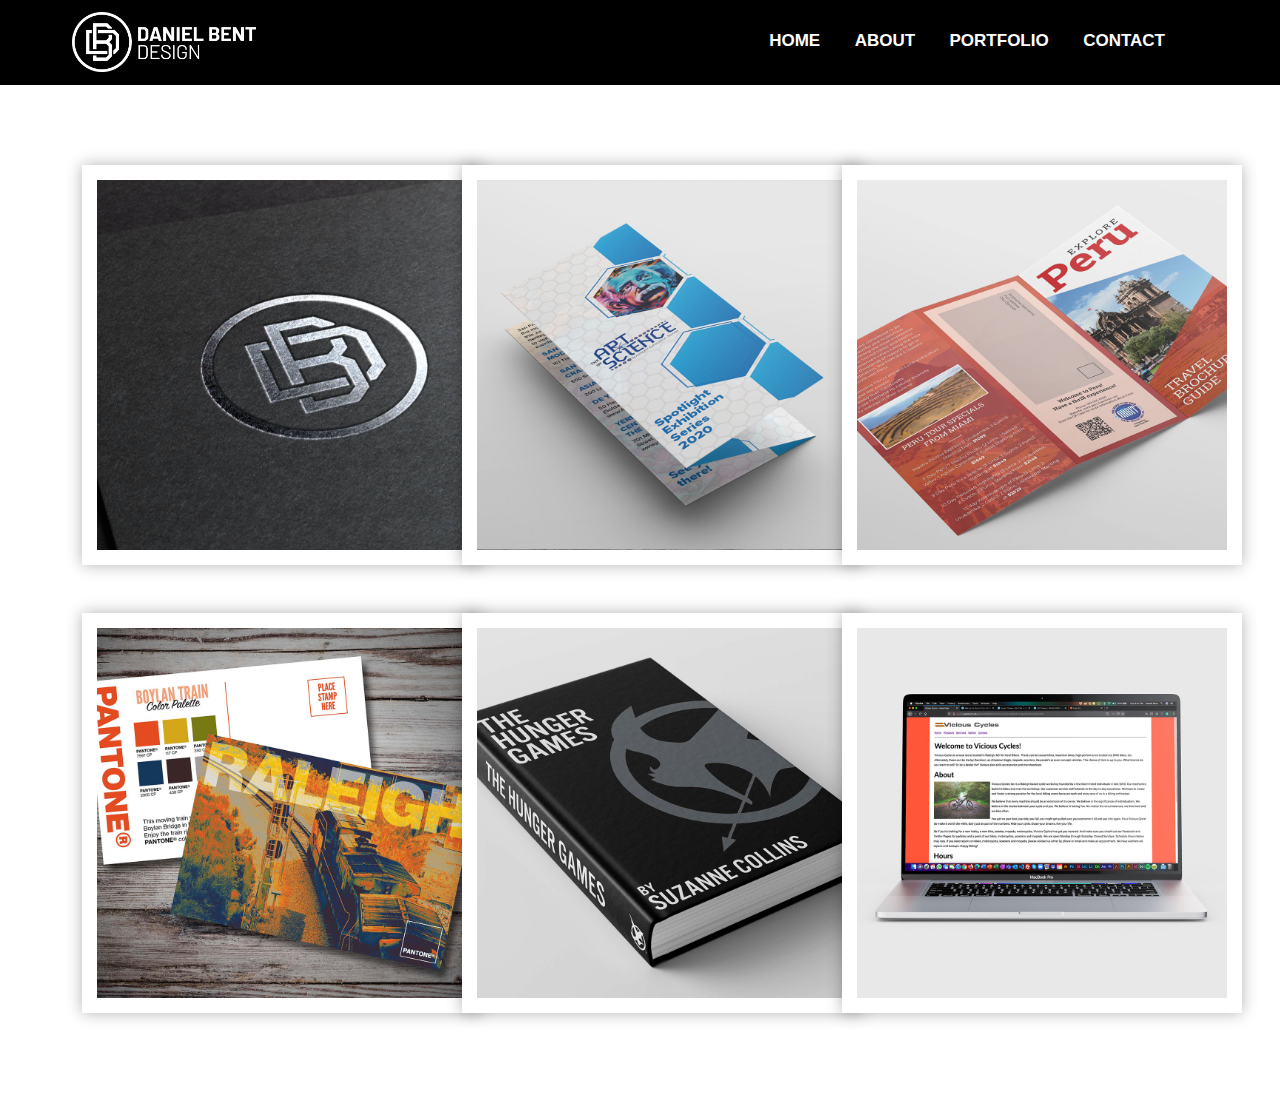
==== Daniel's Portfolio Website (Final)/Portfolio/index.html @ de92a69f "Add files via upload" ====
<!DOCTYPE html>
<html>
    <head>
        <meta charset="utf-8">
        <meta http-equiv="X-UA-Compatible" content="IE=edge">
        <title>Daniel's Portfolio - Portfolio</title>
        <meta name="description" content="">
        <meta name="viewport" content="width=device-width, initial-scale=1">
        <link rel="stylesheet" href="styles.css">
        <link rel="stylesheet" type="text/css" href="bootstrap.min.css">
    </head>

    <!-- Navigation -->

    <body class="site">
        <section class="Navigation">
            <nav>
                <a href="https://wcet3.waketech.edu/dbent/WEB210/Daniel's Portfolio Website (Final)/Home/index.html" class="logo">
                    <img src="Images/Daniel_Bent_Design_logo.png" alt="Daniel Bent Design logo">
                <ul>
                    <li><a href="https://wcet3.waketech.edu/dbent/WEB210/Daniel's Portfolio Website (Final)/Home/index.html">Home</a></li>
                    <li><a href="https://wcet3.waketech.edu/dbent/WEB210/Daniel's Portfolio Website (Final)/About/index.html">About</a></li>
                    <li><a href="https://wcet3.waketech.edu/dbent/WEB210/Daniel's Portfolio Website (Final)/Portfolio/index.html">Portfolio</a></li>
                    <li><a href="https://wcet3.waketech.edu/dbent/WEB210/Daniel's Portfolio Website (Final)/Contact/index.html">Contact</a></li>
                </ul>
            </nav>
        </section>
    
    <!-- Portfolio -->

    <section class="gallery min-vh-100">
        <div class="container-lg">
            <div class="row gy-5 row-cols-1 row-cols-sm-2 row-cols-md-3">
                <div class="col">
                    <img src="Images/Daniel_Bent_Design_logo_emboss.jpg" class="gallery-item" alt="gallery">
                </div>
                <div class="col">
                    <img src="Images/Art_and_Science_Spotlight_2020_ Brochure_Mockup.jpg" class="gallery-item" alt="gallery">
                </div>
                <div class="col">
                    <img src="Images/Peru_Brochure_Mockup.jpg" class="gallery-item" alt="gallery">
                </div>
                <div class="col">
                    <img src="Images/Raleigh_Pantone_Card_Mockup.jpg" class="gallery-item" alt="gallery">
                </div>
                <div class="col">
                    <img src="Images/the_hunger_games_book_mockup.jpg" class="gallery-item" alt="gallery">
                </div>
                <div class="col">
                    <img src="Images/Vicious_Cycles_Website.jpg" class="gallery-item" alt="gallery">
                </div>
            </div>
    </section>

    <!-- Modal -->
    <div class="modal fade" id="gallery-modal" tabindex="-1" aria-labelledby="exampleModalLabel" aria-hidden="true">
    <div class="modal-dialog modal-dialog-centered modal-lg">
    <div class="modal-content">
        <div class="modal-header">
        <!-- <h5 class="modal-title" id="staticBackdropLabel">Modal title</h5> -->
        <button type="button" class="btn-close" data-bs-dismiss="modal" aria-label="Close"></button>
        </div>

        <div class="modal-body">
            <img src="Images/Art_and_Science_Spotlight_2020_ Brochure_Mockup.jpg" class="modal-img" alt="modal img">
    </div>
    </div>
    </div>

    <!-- Footer -->
		
        <footer class="footer">
                <div class="social-links">
                    <div class="row">
                        
                        <a href="https://www.facebook.com/danielbentdesign"><img src="Images/facebook-icon.svg"></a>
                     
                        <a href="https://www.instagram.com/danielbentdesign/"><img src="Images/instagram-icon.svg"></a>

                        <a href="https://twitter.com/danbentdesign"><img src="Images/twitter-icon.svg"></a>

                        <a href="https://www.behance.net/dan_bent"><img src="Images/behance-icon.svg"></a>
                        
                        </div>

                </div>
        </footer>

        <script src="bootstrap.bundle.min.js"></script>
        <script src="main.js"></script>

    </body>
</html>
---- Daniel's Portfolio Website (Final)/Portfolio/styles.css ----
* {
    padding: 0;
    margin: 0;
    text-decoration: none;
    list-style: none;
    box-sizing: border-box;
    font-family: 'Barlow', sans-serif;
}

body nav {

    font-style: normal;
    font-weight: 700;
}

/* Navigation Bar */

nav {
    background-color: black;
    height: 85px;
    width: 100%;
}

nav ul li {
    display: inline-block;
    line-height: 330%;
    margin: 15px;
}

nav ul li a {
    color: white;
    font-size: 17px;
    text-transform: uppercase;
    text-decoration: none;
}

nav ul {
    float: right;
    margin-right: 100px;
}

.logo img {
	height: 60px;
	padding: 0px 60px;
	margin: 12px;
}

/* Portfolio */

img {
    max-width: 400px;
}

.gallery {
    background-color: white;
    padding: 80px 0;
}

.gallery img {
    background-color: white;
    padding: 15px;
    width: 400px;
    box-shadow: 0 0 15px rgba(0, 0, 0, 0.3);
    cursor: pointer;
}

#gallery-modal .modal-img {
    width: 400px;
}

/* Footer */

.footer {
    background-color: black;
    margin: 0;
    padding: 0px;
    text-align: center;
}

.column {
    float: left;
    width: 100px;
    padding: 5px;
}

.row::after {
    content: "";
    clear: both;
    display: table;
}

.social-links img {
    width: 150px;
    padding: 50px;
}

.social-links {
	margin: auto;
}
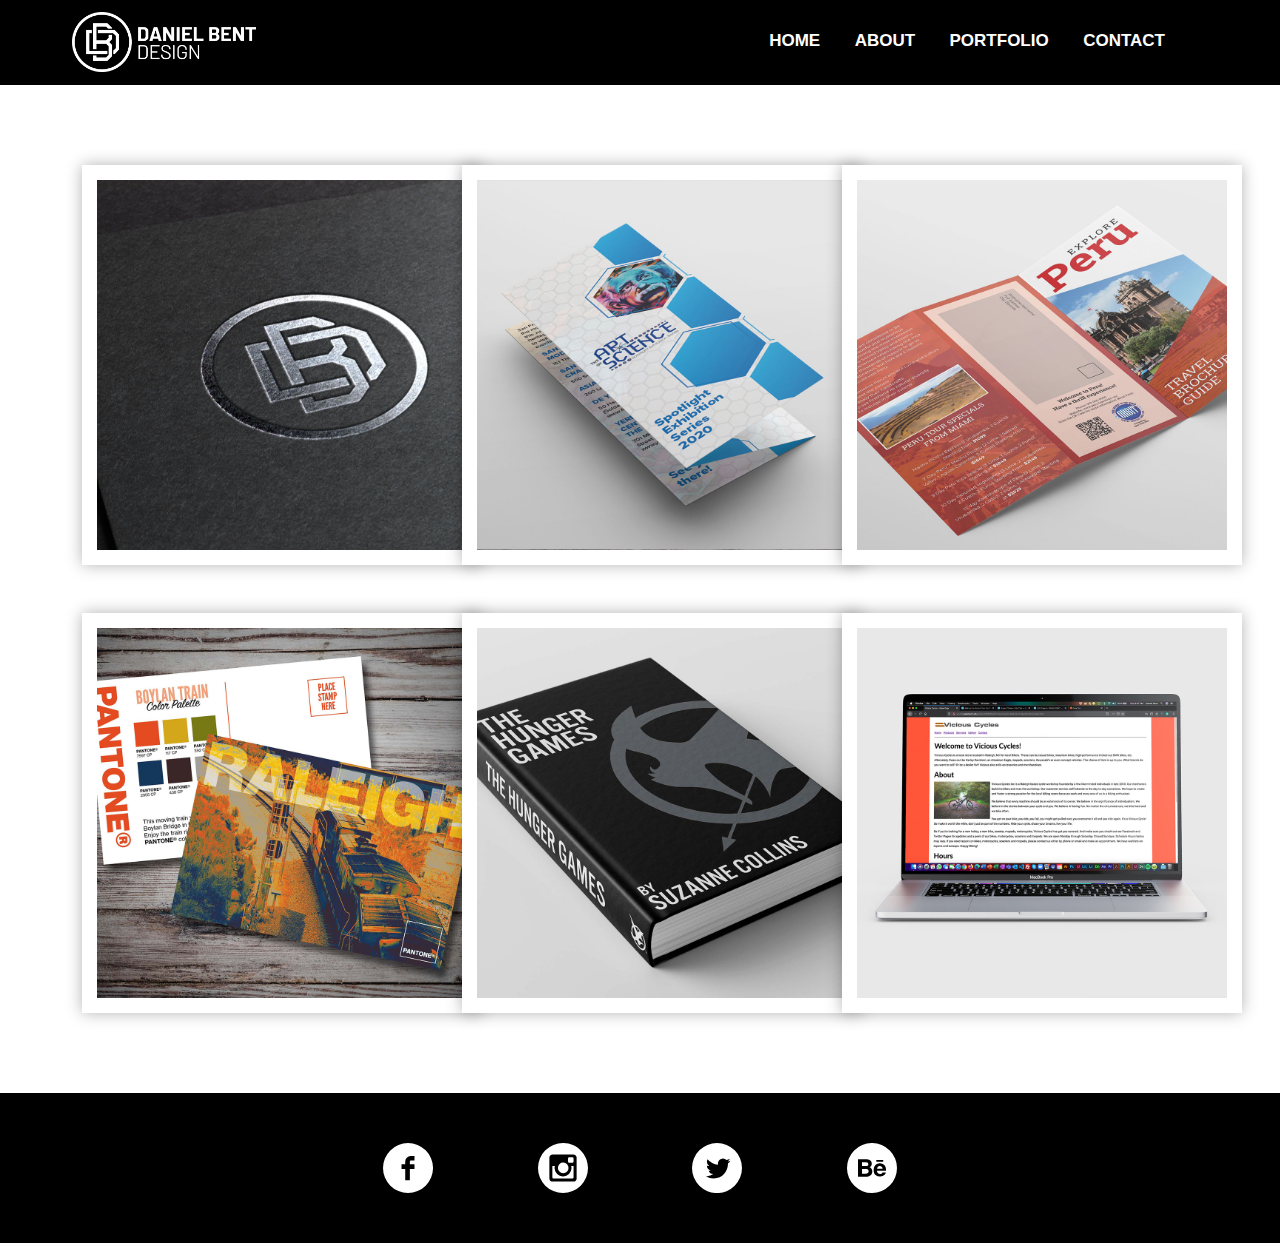
==== commit e9c4e2d4: "Add files via upload" ====
--- a/Daniel's Portfolio Website (Final)/Portfolio/index.html
+++ b/Daniel's Portfolio Website (Final)/Portfolio/index.html
@@ -66,12 +66,12 @@
     </div>
     </div>
     </div>
+    </div>
 
     <!-- Footer -->
 		
         <footer class="footer">
                 <div class="social-links">
-                    <div class="row">
                         
                         <a href="https://www.facebook.com/danielbentdesign"><img src="Images/facebook-icon.svg"></a>
                      
@@ -83,7 +83,7 @@
                         
                         </div>
 
-                </div>
+
         </footer>
 
         <script src="bootstrap.bundle.min.js"></script>
